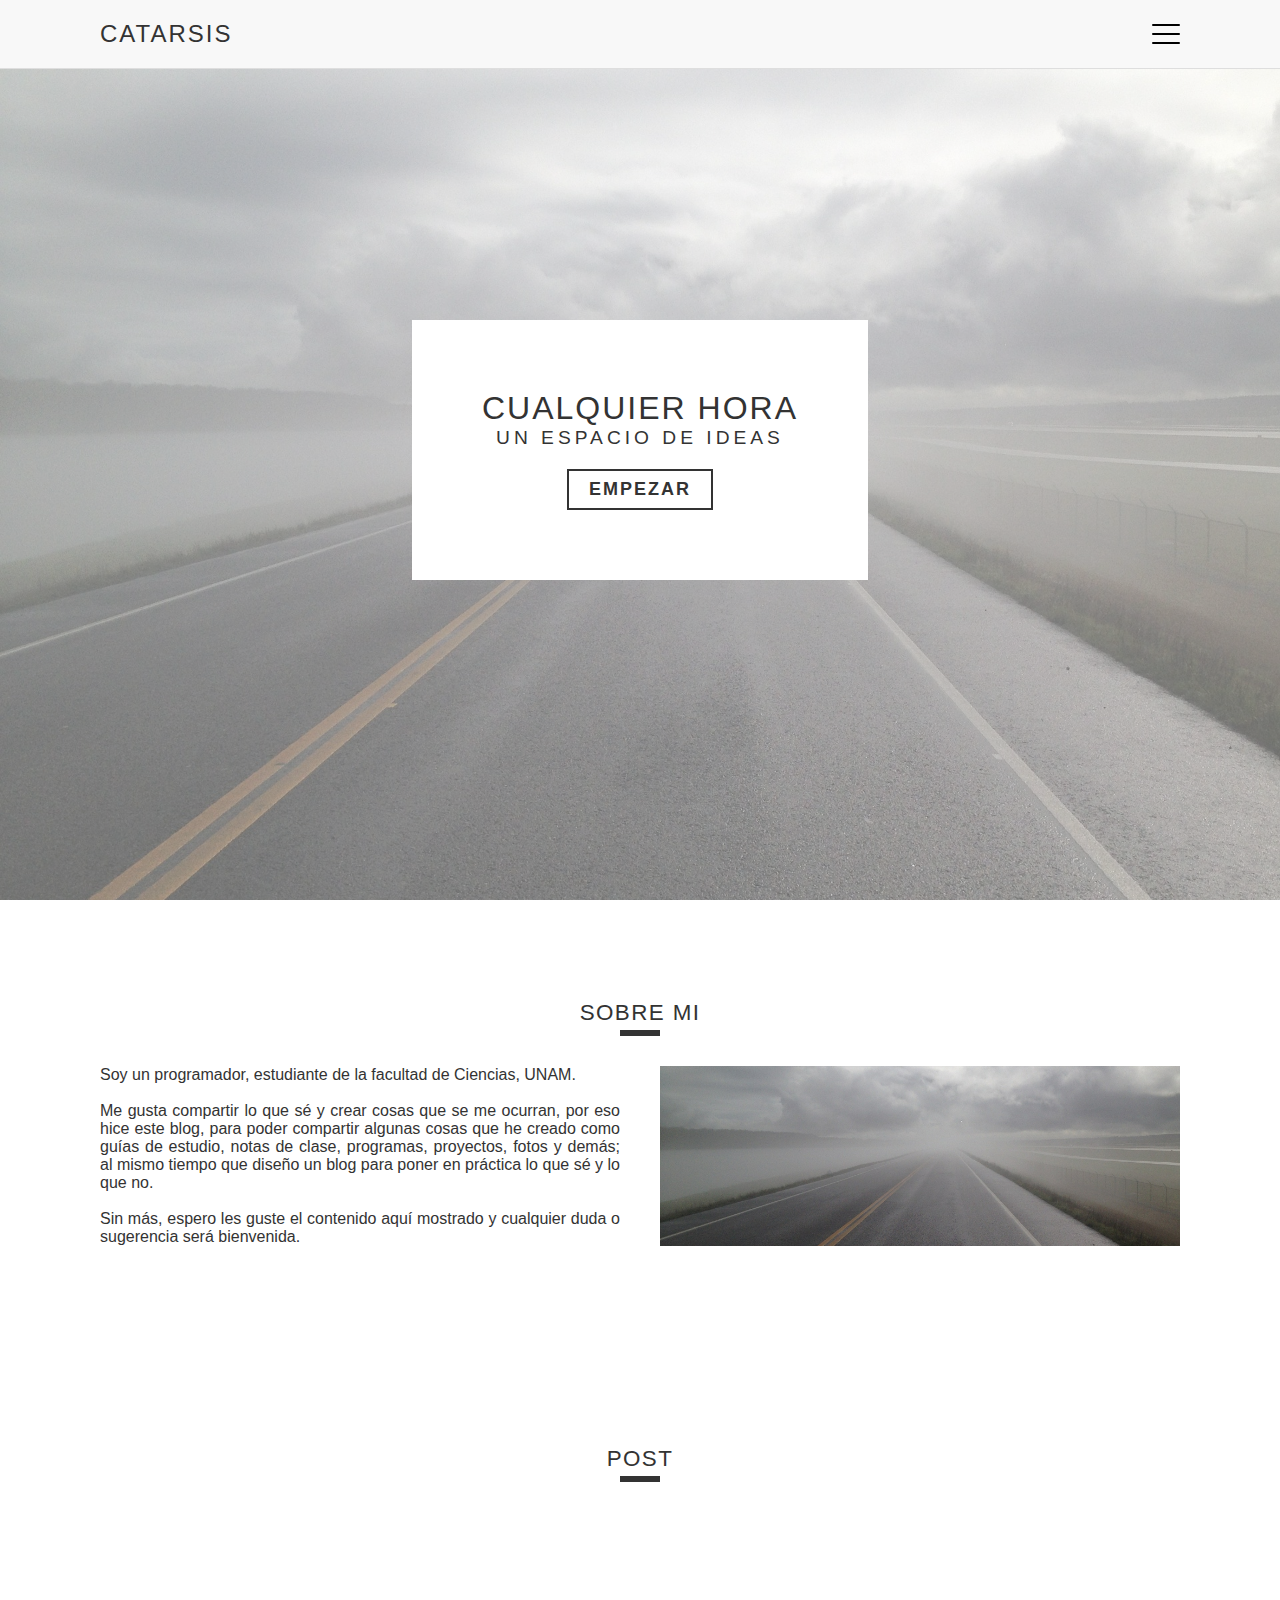
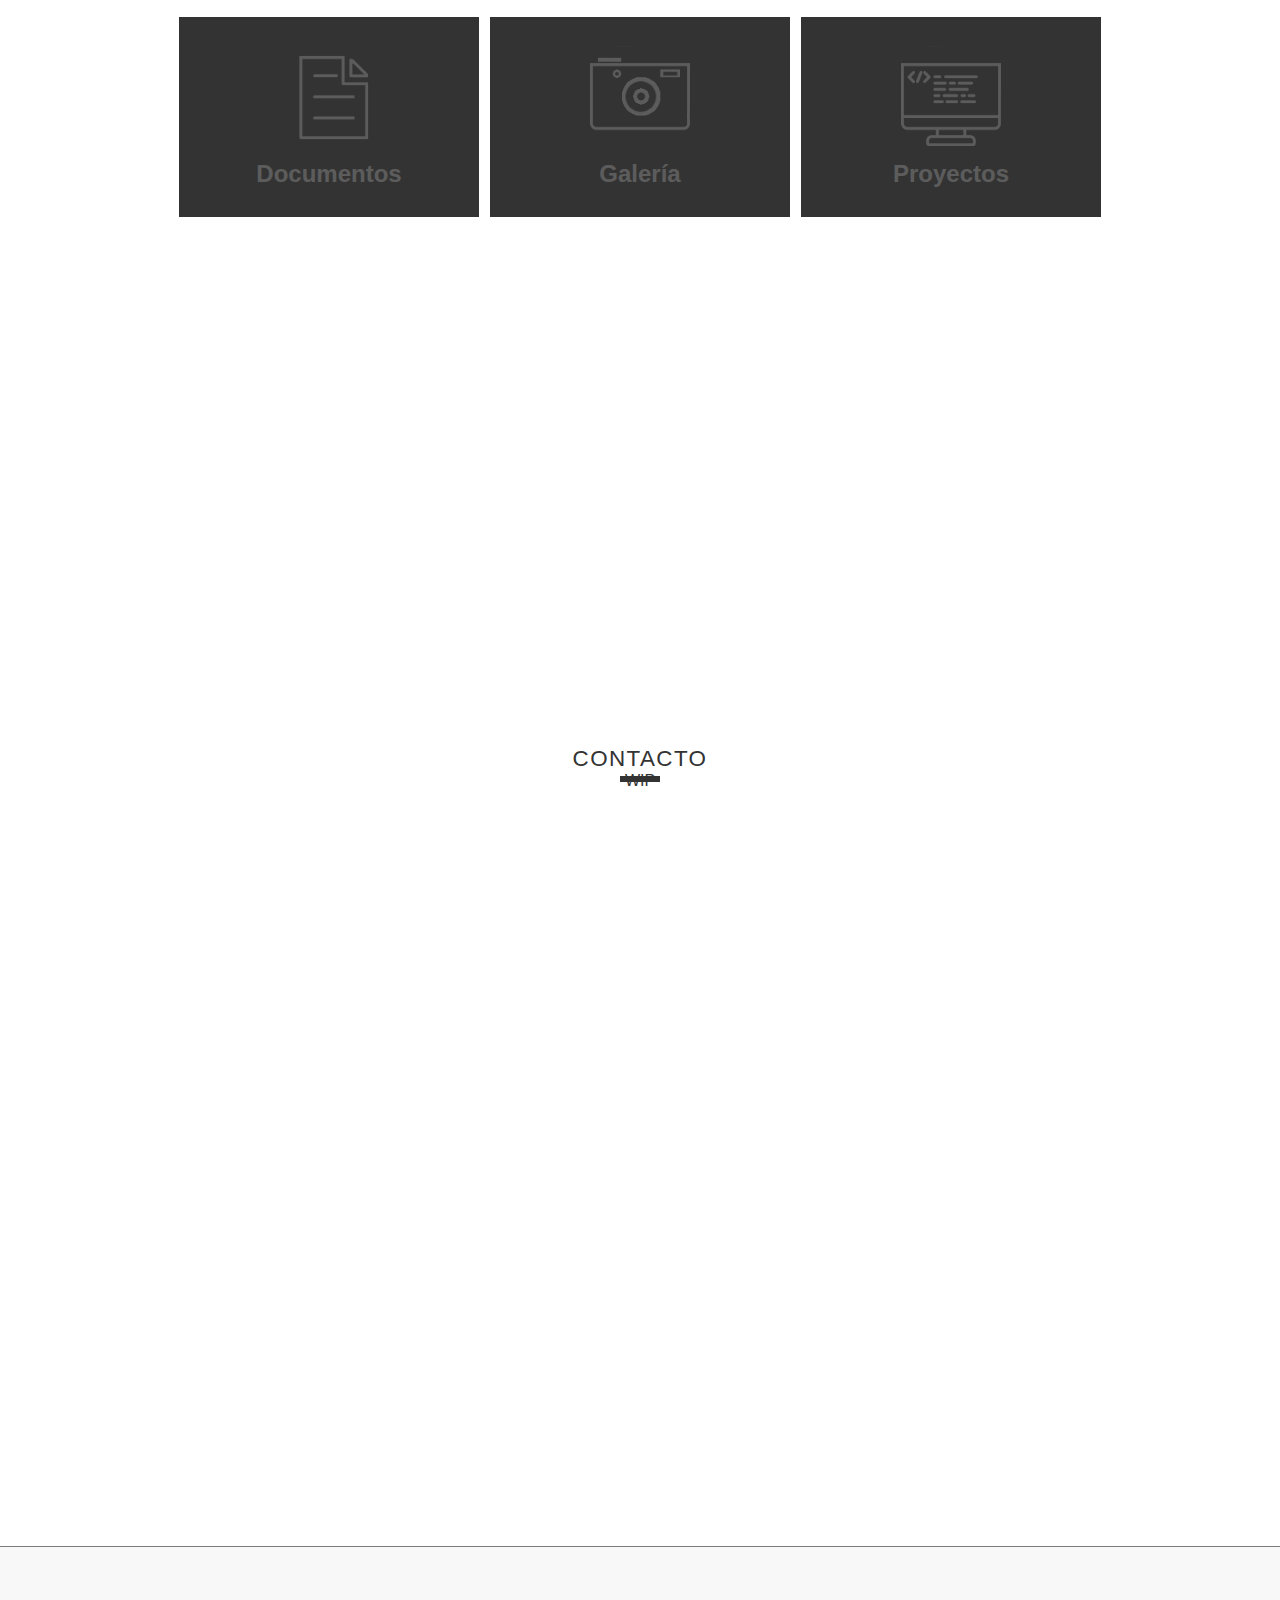
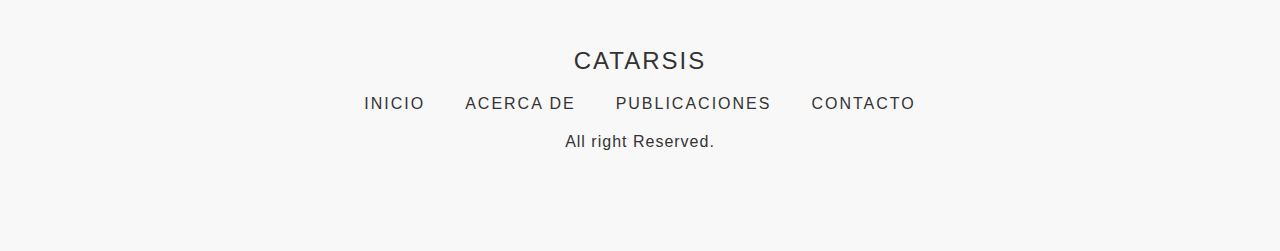
==== index.html @ 57fc2eae "First version of blog Add index By: Montoya M" ====
<!DOCTYPE html>
<html lang="en">
<head>
	<meta charset="utf-8">
	<meta name="viesport" content="width=device-wodth, initial-scale=1.0">
	<title>Catarsis</title>

	<!-- UNICONS 
		<link rel="stylesheet" href="https://unicons.iconscout.com/release/v4.0.0/css/thinline.css">
	-->
	
	<!-- CSS Style -->
	<link rel="stylesheet" href="css/style.css">
</head>

<body>
	
	<!-- HEADER start -->
	<header class="header">
		<a href="#" class="logo">Catarsis</a>
		<!-- menu animation  -->
		<div class="navMenu">
			<span></span>
			<span></span>
			<span></span>
		</div>
	</header>		
	<!-- HEADER end -->

	<!-- Navigation start -->

	<ul class="navigation">
		<li><a href="#home" onclick="toggleMenu();">Inicio</a></li>
		<li><a href="#about" onclick="toggleMenu();">Acerca de</a></li>
		<li><a href="#post" onclick="toggleMenu();">Publicaciones</a></li>
		<li><a href="#contact" onclick="toggleMenu();">Contacto</a></li>
	</ul>

	<!-- Navigation end -->

	<!-- BANNER start -->
	<section class="banner" id="home">
		<img src="images/cloud-369604_1920.jpg" class="cover">
		<div class="contentBox">
			<h2>Cualquier hora</h2>
			<h4>Un espacio de ideas</h4>
			<a href="#about" class="btn">Empezar</a>
		</div>
	</section>
	<!-- BANNER end -->

	<!-- ABOUT start -->
	<section class="about" id="about">
		<div class="title">
			<h2>Sobre mi</h2>
		</div>
		<div  class="contentBox">
			<div class="content">
				<p>Soy un programador, estudiante de la facultad de Ciencias, UNAM.<br><br>Me gusta compartir lo que sé y crear cosas que se me ocurran, por eso hice este blog, para poder compartir algunas cosas que he creado como guías de estudio, notas de clase, programas, proyectos, fotos y demás; al mismo tiempo que diseño un blog para poner en práctica lo que sé y lo que no.<br><br>Sin más, espero les guste el contenido aquí mostrado y cualquier duda o sugerencia será bienvenida.</p>
			</div>
			<div class="content">
				<div class="imgBox">
					<img src="images/cloud-369604_1920.jpg" class="cover">
				</div>
			</div>
		</div>
	</section>
	<!-- ABOUT end -->

	<!-- POST start -->
	<section class="post" id="post"> 
		<div class="title">
			<h2>Post</h2>
		</div>
		<div class="container">
		<!-- CARD 1 -->

			<div class="card">
				<div class="face face1">
					<div class="contentCard">
						<img src="images/file.png">
						<h3>Documentos</h3>
					</div>
				</div>
				<div class="face face2">
					<div class="contentCard">
						<p>Algunos documentos (pdf), principalmente de ciencias de la computación, guías de estudio o notas de clase.</p>
						<a href="documents.html">Read More</a>
					</div>
				</div>
			</div>
		<!-- CARD 2 -->

			<div class="card">
				<div class="face face1">
					<div class="contentCard">
						<img src="images/camera.png">
						<h3>Galería</h3>
					</div>
				</div>
				<div class="face face2">
					<div class="contentCard">
						<p>Galería de imágenes tomadas o creadas por mi.</p>
						<a href="#">Read More</a>
					</div>
				</div>
			</div>

		<!-- CARD 3 -->

			<div class="card">
				<div class="face face1">
					<div class="contentCard">
						<img src="images/code.png">
						<h3>Proyectos</h3>
					</div>
				</div>
				<div class="face face2">
					<div class="contentCard">
						<p>Proyectos en curso/terminados, principalente de programación.</p>
						<a href="#">Read More</a>
					</div>
				</div>
			</div>
		</div>
	</section>
	<!-- POST end -->

	<!-- CONTACT start -->
	<section class="contact" id="contact">
		<div class="title">
			<h2>Contacto</h2>
			<p>WIP</p>
		</div>
	</section>
	<!-- CONTACT end -->	

	<!-- FOOTER start -->
	<footer>
		<a href="#" class="logo">Catarsis</a>
		<ul class="footMenu">
			<li><a href="#home">Inicio</a></li>
			<li><a href="#about">Acerca de</a></li>
			<li><a href="#post">Publicaciones</a></li>
			<li><a href="#contact">Contacto</a></li>
		</ul>
		<p class="copyRightText">All right Reserved.</p>
	</footer>
	<!-- FOOTER end -->

	<!-- js file link -->
	<script src="js/script.js"></script>

</body>
</html>
---- css/style.css ----
/*============ GOOGLE FONTS============*/

@import url('https://fonts.googleapis.com/css2?family=Titillium+Web&display=swap');

*{
	margin: 0;
	padding: 0;
	box-sizing: border-box;
	font-family: 'Titillium', sans-serif;
	scroll-behavior: smooth;
}

/*============ VARIABLE ============*/
:root{

	--hue-color: 230;
	--first-color:  hsl(var(--hue-color), 78%, 61%);
	--second-color: #f8f8f8;
	--black:  #333;
	--white:  #fff;
}

/*============ HEADER ============*/

header {
	position: fixed;
	top: 0;
	left: 0;
	width: 100%;
	padding: 20px 100px;
	display: flex;
	justify-content: space-between;
	align-items: center;
	background: var(--second-color);
	z-index: 1000;
	border-bottom: 1px solid rgba(0, 0, 0, 0.1);
	transition: 0.5s;
}


header.sticky {
	padding: 10px 100px;
}

/*============ Logo ============*/

.logo {
	position: relative;
	display: inline-block;
	color: var(--black);
	text-decoration: none;
	font-size: 1.5em;
	font-weight: 500;
	text-transform: uppercase;
	letter-spacing: 2px;
}

/*============ MENU TOGGLE ============*/

.navMenu:hover {
	cursor: pointer;
}

.navMenu > span {
	display: block;
	width: 28px;
	height: 2px;
	border-radius: 9999px;
	background-color: black;
}

.navMenu:hover > span {
	background-color: var(--first-color);
}

.navMenu > span:not(:last-child) {
	margin-bottom: 7px;
}

.navMenu, #navMenu > span {
	transition: all 0.5s ease-in-out;
}

.navMenu.active {
	transition-delay: 0.9s;
	transform: rotate(45deg);
}

.navMenu.active > span:nth-child(2) {
	width: 0;
}

.navMenu.active > span:nth-child(1), 
.navMenu.active > span:nth-child(3) {
	transition-delay: 0.5s;
}

.navMenu.active > span:nth-child(1) {
	transform: translateY(9px);
}

.navMenu.active > span:nth-child(3) {
	transform: translateY(-9px) rotate(90deg);
}

/*============ NAVIGATION ============*/

.navigation {
	position: fixed;
	top: 0;
	left: 0;
	width: 100%;
	height: 100vh;
	background: var(--white);
	display: flex;
	justify-content: center;
	align-items: center;
	flex-direction: column;
	z-index: 999;
	transition: 0.25s;
	opacity: 0;
	visibility: hidden;
}

.navigation.active {
	opacity: 1;
	visibility: visible;
}

.navigation li {
	list-style: none;
	margin: 10px 0;
}

.navigation li a {
	color: var(--black);
	font-size: 1.2em;
	letter-spacing: 4px;
	display: inline-block;
	font-weight: 500;
	text-decoration: none;
	text-transform: uppercase;
}

/*============ BANNER ============*/

section {
	position: relative;
	padding: 100px;
	width: 100%;
	min-height: 100vh;
	background: var(--white);
}

.cover {
	position: absolute;
	top: 0;
	left: 0;
	width: 100%;
	height: 100%;
	object-fit: cover;
}

.banner {
	display: flex;
	justify-content: center;
	align-items: center;
}

.banner img {
	opacity: 0.6;
}

.banner .contentBox {
	position: relative;
	z-index: 1;
	background: var(--white);
	padding: 70px;
	display: flex;
	justify-content: center;
	align-items: center;
	flex-direction: column;
}

.banner .contentBox h2{
	font-size: 2em;
	font-weight: 500;
	color: var(--black);
	letter-spacing: 2px;
	text-align: center;
	text-transform: uppercase;
}

.banner .contentBox h4{
	font-size: 1.2em;
	font-weight: 300;
	color: var(--black);	
	letter-spacing: 4px;
	text-align: center;
	text-transform: uppercase;
}

.btn{
	position: relative;
	display: inline-block;
	padding: 8px 20px;
	margin-top: 20px;
	border: 2px solid var(--black);
	color: var(--black);
	background: var(--white);
	text-decoration: none;
	font-size: 18px;
	font-weight: 600;
	letter-spacing: 2px;
	text-transform: uppercase;
	transition: 0.25s;
}

.btn:hover {
	color: var(--white);
	background: var(--black);
}

.title {
	width: 100%;
	display: flex;
	justify-content: center;
	align-items: center;
	flex-direction: column;
}

.title h2 {
	position: relative;
	font-weight: 500;
	letter-spacing: 1.4px;
	font-size: 1.4em;
	text-transform: uppercase;
	color: var(--black);
}

.title h2:before{
	content: '';
	position: absolute;
	bottom: -10px;
	left: 50%;
	transform: translateX(-50%);
	width: 40px;
	height: 6px;
	background: var(--black);
}


p {
	color: var(--black);
	font-weight: 300;
	text-align: justify;
}

/*============ ABOUT ============*/

.about .contentBox {
	position: relative;
	margin-top: 40px;
	display: grid;
	grid-template-columns: 1fr 1fr;
	grid-gap: 40px;
}

.about .contentBox .content {
	position: relative;
}

section.about {
	min-height: 50%;
}

/*============ POST ============*/
.container {
	display: flex;
	flex-wrap: wrap;
	justify-content: center;
}

.card {
	margin: 5px;
	flex-grow: 0;
	flex-shrink: 1;
	flex-basis: 220px;	
}

.post .container {
	position: relative;
	margin-top: 40px;
	grid-gap: 1px;
}

.post .container .contentCard {
	position: relative;
}

.container .card {
	position: relative;
	cursor: pointer;
}

.container .card .face {
	width: 300px;
	height: 200px;
	transition: 0.5s;
}

.container .card .face.face1 {
	position: relative;
	background: var(--black);
	display: flex;
	justify-content: center;
	align-items: center;
	z-index: 1;
	transform: translateY(100px);

}

.container .card:hover .face.face1 {
	background: var(--black);
	transform: translateY(0);
}

.container .card .face.face1 .contentCard {
	opacity: 0.2;
	transition: 0.5s;
	text-align: center;
}

.container .card:hover .face.face1 .contentCard {
	opacity: 1;
}

.container .card .face.face1 .contentCard img {
	max-width: 100px;
}

.container .card .face.face1 .contentCard h3 {
	margin: 10px 0 0;
	padding: 0;
	color: var(--white);
	font-size: 1.5em;
}

.container .card .face.face2 {
	position: relative;
	background: #fff;
	display: flex;
	justify-content: center;
	align-items: center;
	padding: 20px;
	box-sizing: border-box;
	border: 2px solid var(--black);
	transform: translateY(-100px);
}

.container .card:hover .face.face2 {
	transform: translateY(0);
}

.container .card .face.face2 .contentCard {	
	text-align: center;
}

.container .card .face.face2 .contentCard p {
	margin: 0;
	padding: 0;
}

.container .card .face.face2 .contentCard a {

	display: inline-block;

	text-decoration: none;
	font-weight: 900;
	color: var(--black);
	padding: 5px;
	border: 1px solid #333;

	margin-top: 20px;

}

.container .card .face.face2 .contentCard a:hover {
	background: #333;
	color: #fff;
}
/*============ FOOTER ============*/

footer {
	padding: 100px;
	display: flex;
	justify-content: center;
	align-items: center;
	flex-direction: column;
	background: #f8f8f8;
	border-top: 1px solid rgba(0, 0, 0, 0.5);
}

footer .footMenu {
	display: flex;
}

footer .footMenu li {
	list-style: none;
}

footer .footMenu li a {
	display: inline-block;
	text-decoration: none;
	margin: 20px;
	color: var(--black);
	text-transform: uppercase;
	letter-spacing: 2px;
}

.copyRightText {
	color: var(--black);
	text-align: center;
	letter-spacing: 1px;
}

/*============ MEDIA QUERIES ============*/
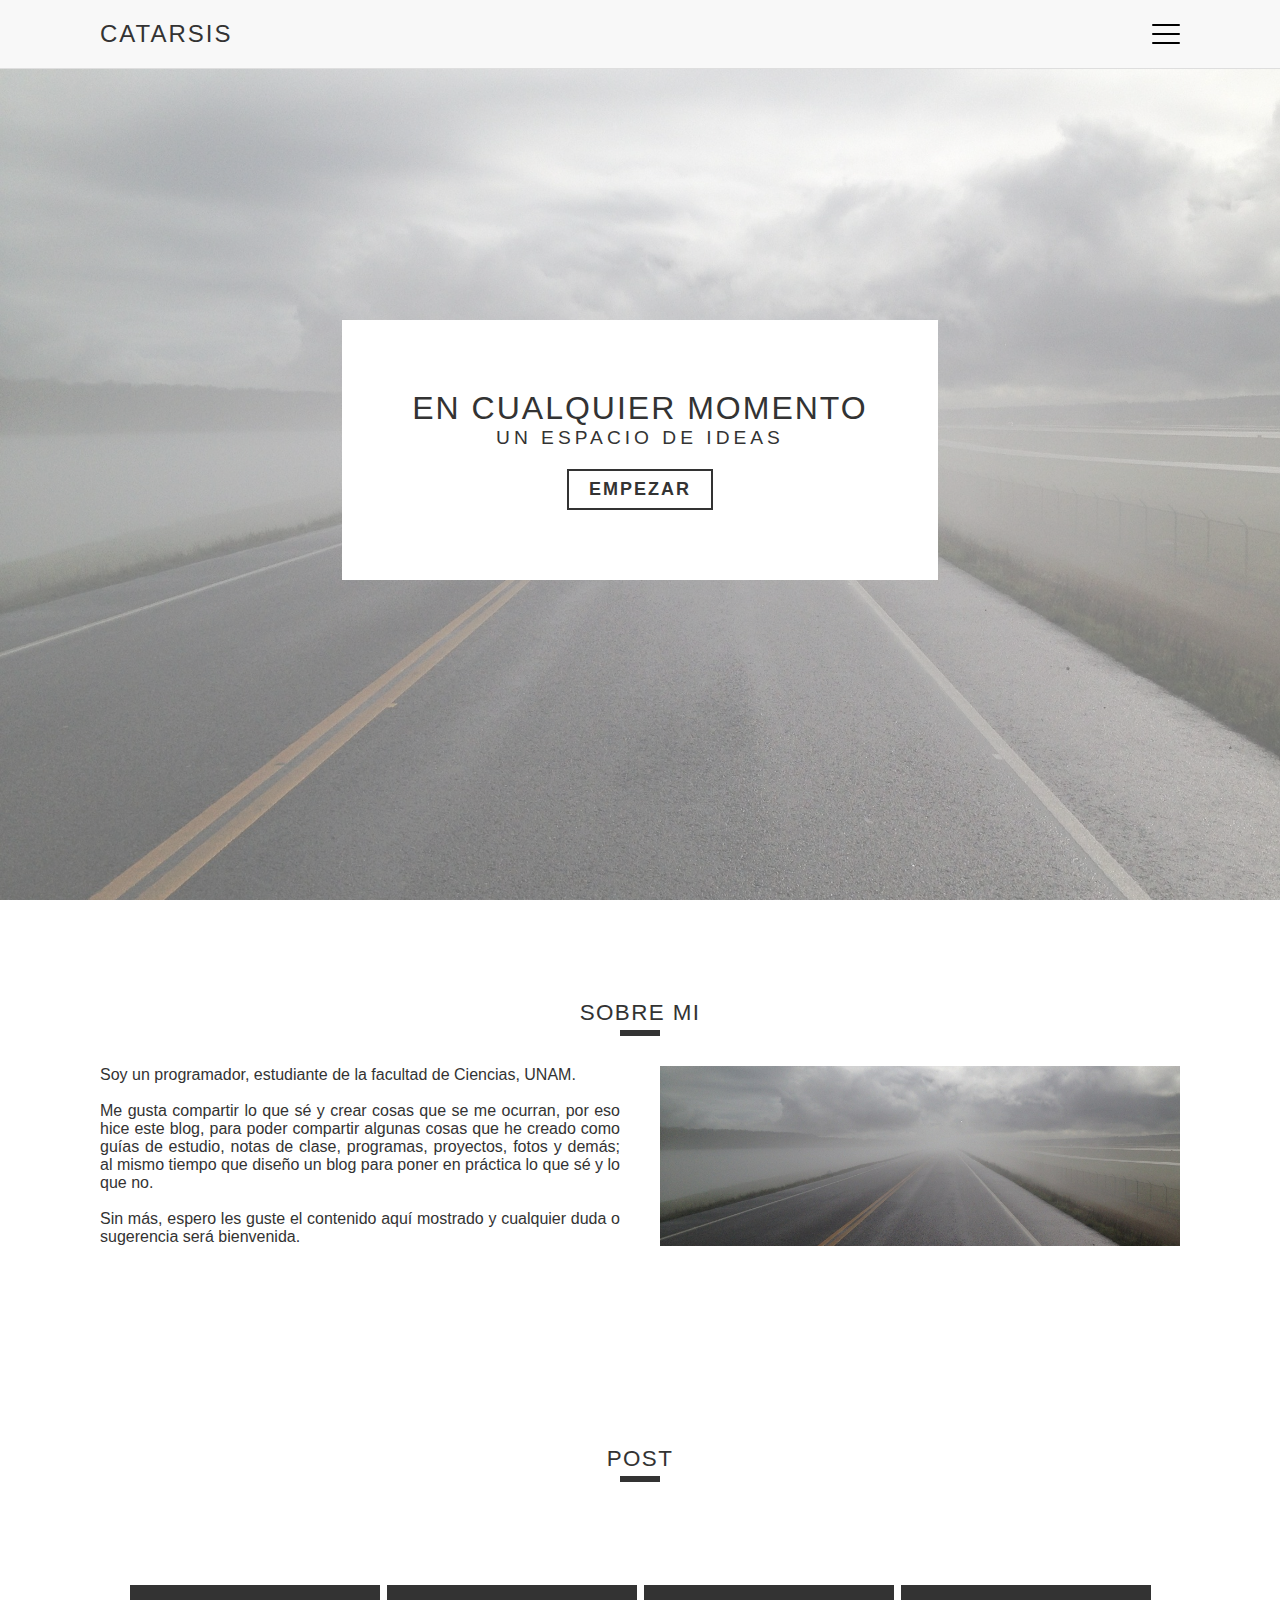
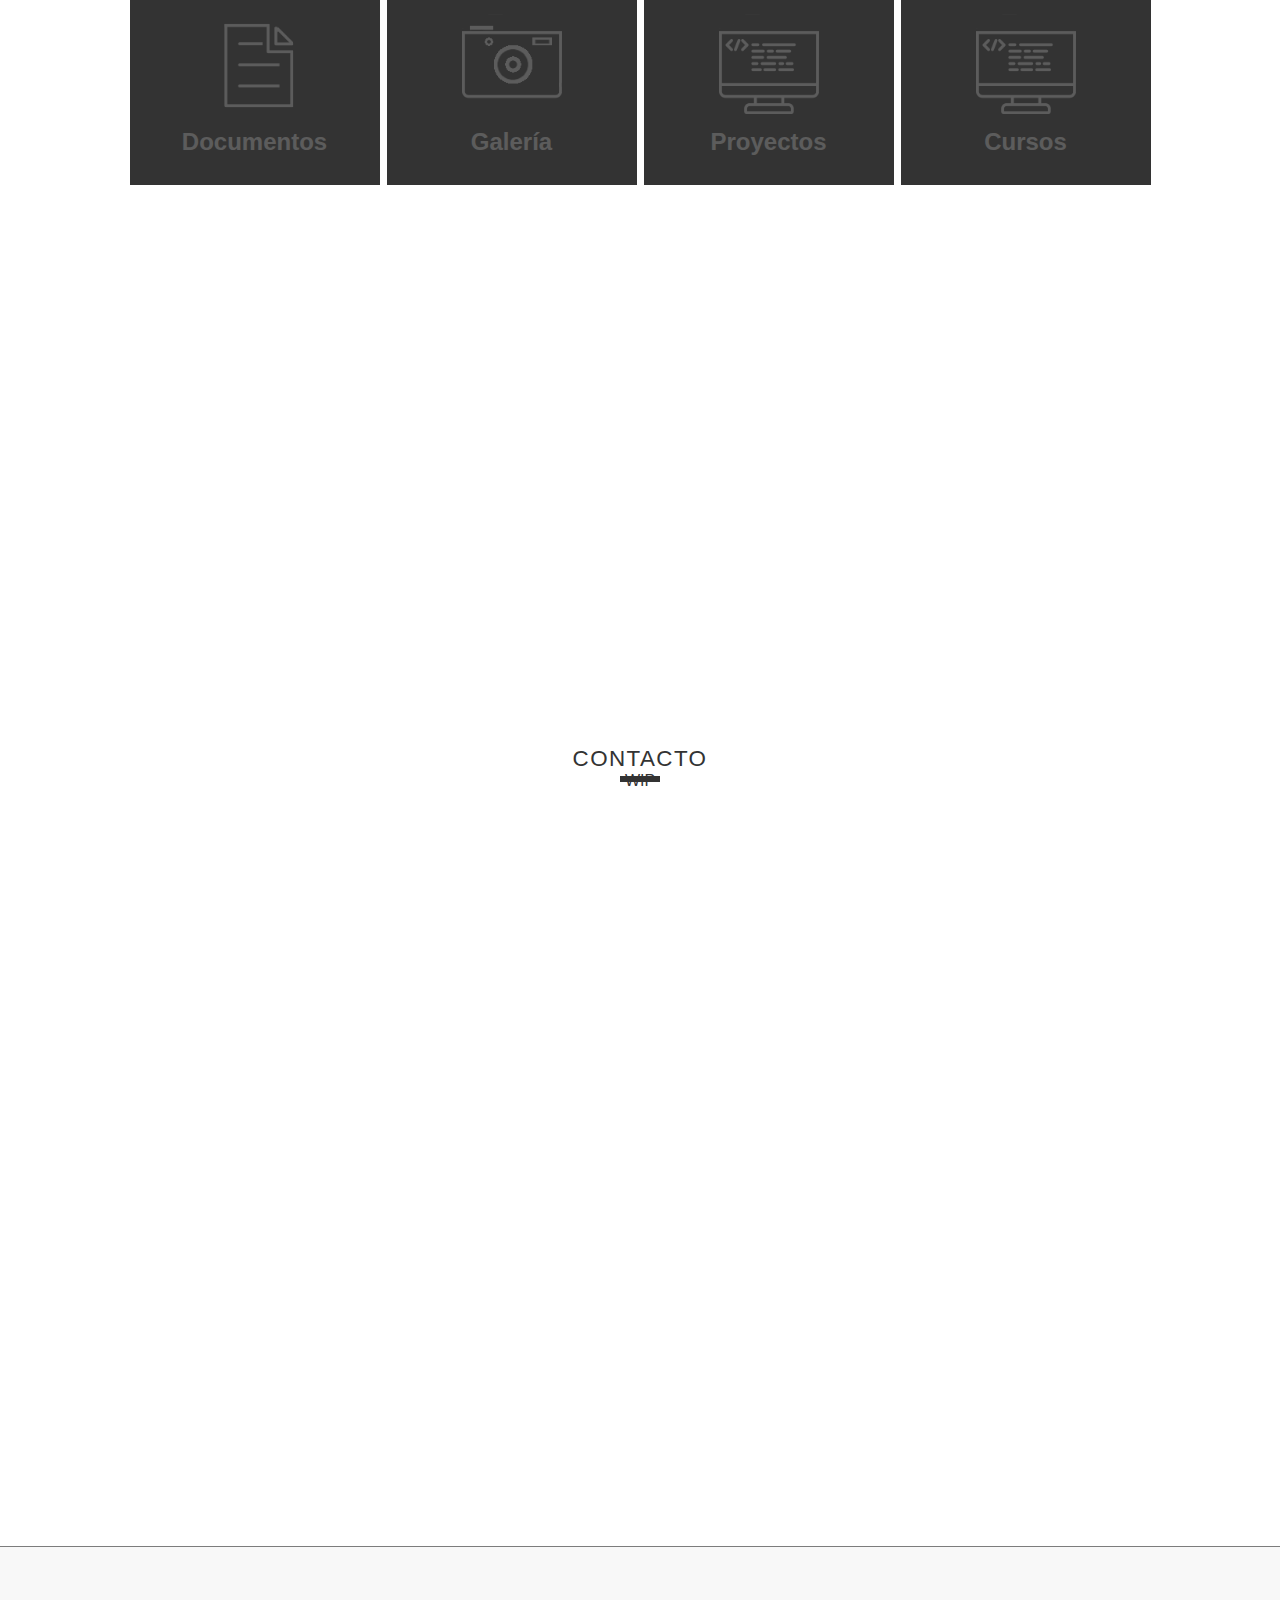
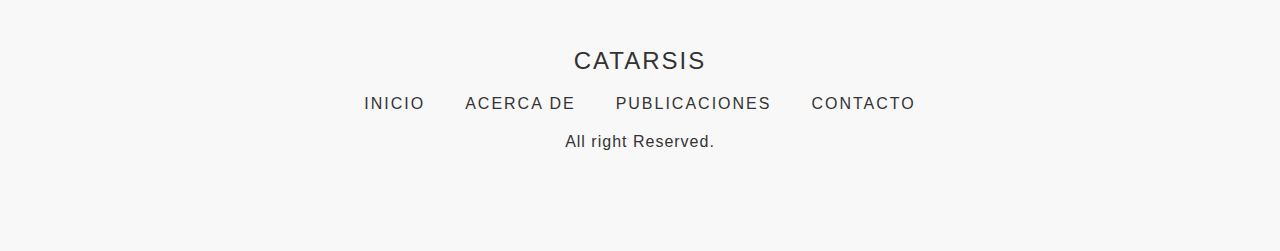
==== commit a626a090: "Add new pages (documents, gallery) Features: documents.html almost finished, gallery improved basic " ====
--- a/index.html
+++ b/index.html
@@ -4,10 +4,6 @@
 	<meta charset="utf-8">
 	<meta name="viesport" content="width=device-wodth, initial-scale=1.0">
 	<title>Catarsis</title>
-
-	<!-- UNICONS 
-		<link rel="stylesheet" href="https://unicons.iconscout.com/release/v4.0.0/css/thinline.css">
-	-->
 	
 	<!-- CSS Style -->
 	<link rel="stylesheet" href="css/style.css">
@@ -42,7 +38,7 @@
 	<section class="banner" id="home">
 		<img src="images/cloud-369604_1920.jpg" class="cover">
 		<div class="contentBox">
-			<h2>Cualquier hora</h2>
+			<h2>En cualquier momento</h2>
 			<h4>Un espacio de ideas</h4>
 			<a href="#about" class="btn">Empezar</a>
 		</div>
@@ -101,7 +97,7 @@
 				<div class="face face2">
 					<div class="contentCard">
 						<p>Galería de imágenes tomadas o creadas por mi.</p>
-						<a href="#">Read More</a>
+						<a href="gallery.html">Read More</a>
 					</div>
 				</div>
 			</div>
@@ -118,10 +114,28 @@
 				<div class="face face2">
 					<div class="contentCard">
 						<p>Proyectos en curso/terminados, principalente de programación.</p>
-						<a href="#">Read More</a>
+						<a href="projects.html">Read More</a>
 					</div>
 				</div>
 			</div>
+
+		<!-- CARD 4 -->
+
+			<div class="card">
+				<div class="face face1">
+					<div class="contentCard">
+						<img src="images/code.png">
+						<h3>Cursos</h3>
+					</div>
+				</div>
+				<div class="face face2">
+					<div class="contentCard">
+						<p>Algunos cursos básicos (WIP).</p>
+						<a href="projects.html">Read More</a>
+					</div>
+				</div>
+			</div>
+
 		</div>
 	</section>
 	<!-- POST end -->
--- a/css/style.css
+++ b/css/style.css
@@ -17,6 +17,7 @@
 	--first-color:  hsl(var(--hue-color), 78%, 61%);
 	--second-color: #f8f8f8;
 	--black:  #333;
+	--black-under: rgba(51,51,51,0.8);
 	--white:  #fff;
 }
 
@@ -194,7 +195,7 @@
 .banner .contentBox h4{
 	font-size: 1.2em;
 	font-weight: 300;
-	color: var(--black);	
+	color: var(--black);
 	letter-spacing: 4px;
 	text-align: center;
 	text-transform: uppercase;
@@ -282,7 +283,7 @@
 }
 
 .card {
-	margin: 5px;
+	margin: 3px;
 	flex-grow: 0;
 	flex-shrink: 1;
 	flex-basis: 220px;	
@@ -290,7 +291,7 @@
 
 .post .container {
 	position: relative;
-	margin-top: 40px;
+	margin-top: 10px;
 	grid-gap: 1px;
 }
 
@@ -304,7 +305,7 @@
 }
 
 .container .card .face {
-	width: 300px;
+	width: 250px;
 	height: 200px;
 	transition: 0.5s;
 }
@@ -425,3 +426,180 @@
 }
 
 /*============ MEDIA QUERIES ============*/
+
+
+/*============ GALLERY ============*/
+
+.gallery img {
+    border-radius: 10px;
+    display: block;
+    margin: 2rem auto;
+    width: 600px;
+    height: 470px;
+    object-fit: cover;
+    border: 1px solid black;
+}
+
+/*============  DOCUMENTS  ============*/
+
+.docContainer {
+	margin-bottom: 2rem;
+}
+
+.doc {
+	width: 100%;
+	height: 100%;
+}
+
+.doc .pdf {
+	margin-top: 2rem;
+	width: 100%;
+	height: 500px;
+}
+
+.pdfContainer.hidden {
+	display: none;
+}
+
+
+.pdf a {
+	text-decoration: none;
+	color: inherit;
+}
+
+.cardDoc{
+	display: flex;
+	flex-direction: column;
+	background-color: #fff;
+	box-shadow: rgba(0, 0, 0, 0.16) 0px 3px 6px, rgba(0, 0, 0, 0.23) 0px 3px 6px;
+}
+
+.image-data {
+	height: 15rem;
+	position: relative;
+	z-index: 1;
+	overflow: hidden;
+}
+
+.background-image {
+	width: 100%;
+	height: 100%;
+	position: absolute;
+	top: 0;
+	left: 0;
+	background: url("../images/Konigsberg_bridges.png") center no-repeat;
+	background-size: cover;
+	z-index: -1;
+	transition: transform 2s;
+}
+
+.cardDoc:hover .background-image {
+	transform: scale(1.5);
+}
+
+.publication-details {
+	width: 100%;
+	height: 100%;
+	background: var(--black-under);
+	font-size: 1rem;
+	font-weight: bold;
+	color: #fff;
+	position: absolute;
+	top: 0;
+	left: 0;
+	padding: 1rem;
+}
+
+.publication-details i {
+	margin-right: 1rem;
+}
+
+.author {
+	display: inline-block;
+	margin-bottom: .5rem;
+	transition: all .5s;
+}
+
+.author:hover {
+	color: rgba(255, 255, 255, 0.85);
+}
+
+.date {
+	display: block;
+}
+
+.imageAuthor {
+    bottom: 0px;
+    position: absolute;
+    cursor: pointer;
+}
+
+.imageAuthor:hover {
+	color: rgba(255, 255, 255, 0.85);
+}
+
+.imageInfo {
+	font-size: 50%;
+}
+
+
+.post-data {
+	align-content: center;
+	background-color: #fff;
+	position: relative;
+}
+
+.title-doc {
+	align-items: initial;
+	font-size: 1.2rem;
+	line-height: 1;
+	margin: 1rem 1.2rem 0;
+}
+
+.subtitle-doc {
+	align-items: initials;
+	font-size: .8rem;
+	font-weight: 400;
+	text-transform: uppercase;
+	color: #a2a2a2;
+	margin: 1rem 1.2rem 0;
+}
+
+.description-doc {
+	position: relative;
+	margin: 1rem 1.2rem 0;
+}
+
+.cta{
+	text-align: right;
+	margin-top: 1rem;
+	margin-right: 1rem;
+	height: 2.5rem;
+}
+
+@media screen and (min-width: 600px) {
+	.cardDoc {
+		flex-direction: row;
+		max-width: 75rem;
+	}
+	.image-data {
+		flex-basis: 40%;
+		height: unset;
+	}
+
+	.publication-details {
+		transform: translateX(-100%);
+	}
+
+	.cardDoc:hover .publication-details{
+		transform: translateX(0);
+	}
+
+	.post-data {
+		flex-basis: 60%;
+	}
+
+}
+
+
+
